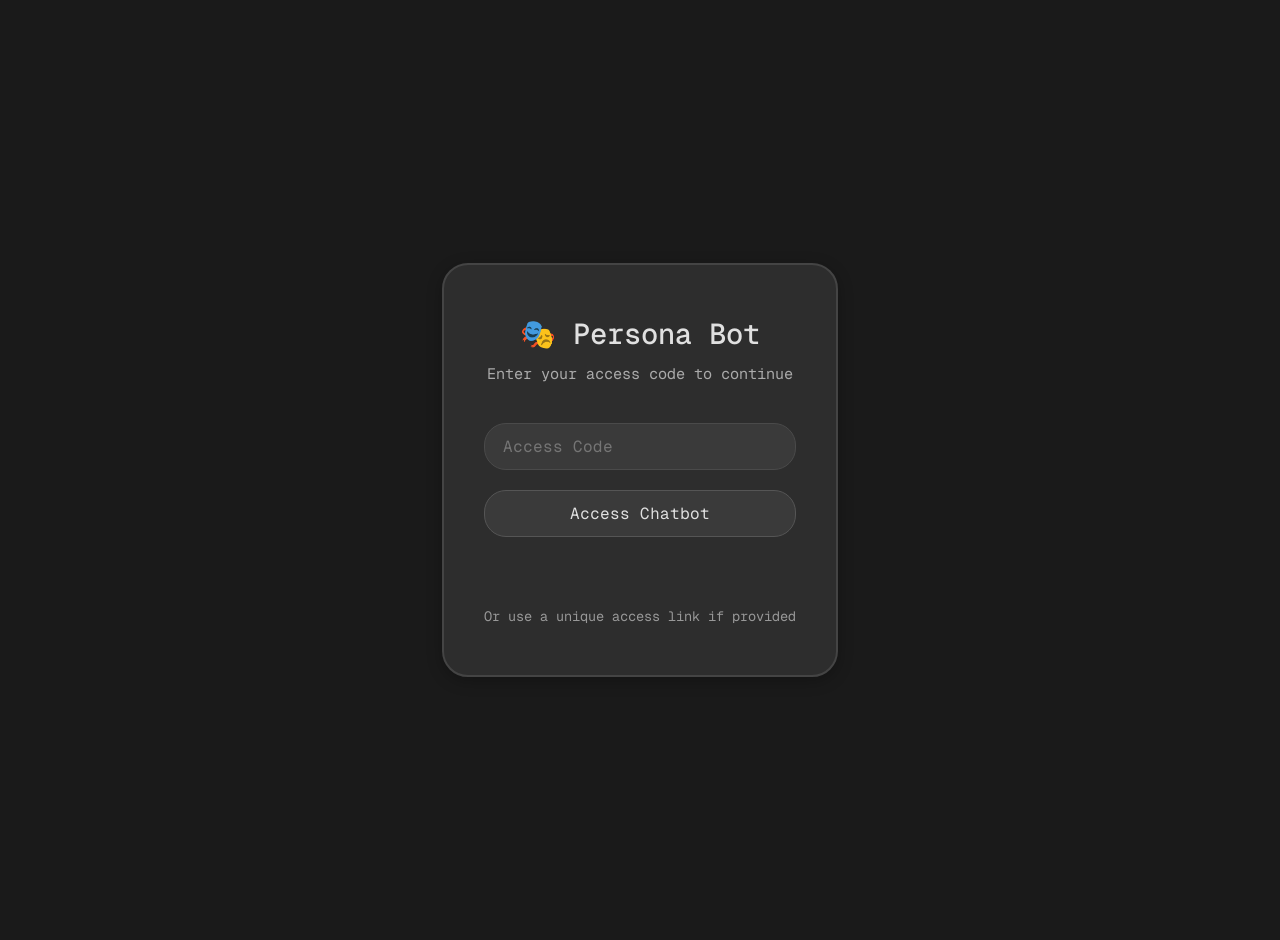
==== static/login.html @ 76a06f27 "Remove all files related to the AI Chatbot project, including application code, configuration files," ====
<!DOCTYPE html>
<html lang="en">
<head>
    <meta charset="UTF-8">
    <meta name="viewport" content="width=device-width, initial-scale=1.0">
    <title>Persona Bot - Access Required</title>
    <link rel="stylesheet" href="style.css">
    <style>
        body {
            overflow: hidden; /* Disable scrollbar */
        }
        
        .login-container {
            display: flex;
            justify-content: center;
            align-items: center;
            min-height: 100vh;
            background-color: var(--bg-color);
            padding: 20px;
            overflow: hidden; /* Disable scrollbar */
        }
        
        .login-box {
            background: var(--container-bg);
            border: 2px solid var(--border-color);
            border-radius: 26px;
            padding: 50px 40px;
            max-width: 420px;
            width: 100%;
            box-shadow: 0 4px 15px rgba(0, 0, 0, 0.25);
            display: flex;
            flex-direction: column;
            align-items: center;
        }
        
        .login-title {
            color: var(--header-text);
            margin: 0 0 12px 0;
            font-size: 1.8em;
            text-align: center;
            font-weight: 500;
        }
        
        .login-subtitle {
            color: var(--text-color);
            opacity: 0.7;
            margin: 0 0 40px 0;
            text-align: center;
            font-size: 0.95em;
        }
        
        .login-form {
            display: flex;
            flex-direction: column;
            gap: 20px;
            width: 100%;
            align-items: center;
        }
        
        .login-input {
            padding: 12px 18px;
            border: 1px solid var(--input-border);
            border-radius: 22px;
            font-size: 1em;
            background-color: var(--input-bg);
            color: var(--text-color);
            font-family: inherit;
            outline: none;
            transition: border-color 0.3s ease, background-color 0.3s ease;
            width: 100%;
            box-sizing: border-box;
            text-align: left; /* Left-align input text */
        }
        
        .login-input:focus {
            border-color: var(--button-bg);
            background-color: var(--input-bg);
        }
        
        .login-button {
            padding: 12px 18px;
            border: 1px solid var(--input-border);
            border-radius: 22px;
            font-size: 1em;
            background-color: var(--input-bg);
            color: var(--text-color);
            cursor: pointer;
            font-family: inherit;
            transition: border-color 0.3s ease, background-color 0.3s ease, transform 0.1s ease;
            width: 100%;
            box-sizing: border-box;
            text-align: center;
        }
        
        .login-button:hover {
            background-color: var(--button-bg);
            color: var(--button-text);
            border-color: var(--button-bg);
            transform: translateY(-1px);
        }
        
        .login-button:active {
            transform: translateY(0);
        }
        
        .login-button:disabled {
            opacity: 0.6;
            cursor: not-allowed;
            transform: none;
        }
        
        .error-message {
            color: #ff4444;
            font-size: 0.9em;
            text-align: center;
            margin-top: -5px;
            min-height: 20px;
            width: 100%;
        }
        
        .token-hint {
            font-size: 0.85em;
            color: var(--text-color);
            opacity: 0.6;
            text-align: center;
            margin-top: 15px;
            width: 100%;
        }
    </style>
</head>
<body class="dark-mode">
    <div class="login-container">
        <div class="login-box">
            <h1 class="login-title">🎭 Persona Bot</h1>
            <p class="login-subtitle">Enter your access code to continue</p>
            
            <form class="login-form" id="login-form">
                <input 
                    type="text" 
                    id="access-code" 
                    class="login-input" 
                    placeholder="Access Code" 
                    autocomplete="off"
                    autofocus
                    required
                >
                <button type="submit" class="login-button" id="login-button">Access Chatbot</button>
                <div class="error-message" id="error-message"></div>
                <div class="token-hint">Or use a unique access link if provided</div>
            </form>
        </div>
    </div>

    <script>
        const form = document.getElementById('login-form');
        const codeInput = document.getElementById('access-code');
        const loginButton = document.getElementById('login-button');
        const errorMessage = document.getElementById('error-message');
        
        // Check if there's a token in the URL
        const urlParams = new URLSearchParams(window.location.search);
        const token = urlParams.get('token');
        
        if (token) {
            // Auto-submit with token
            codeInput.value = token;
            submitLogin(token, true);
        }
        
        form.addEventListener('submit', (e) => {
            e.preventDefault();
            const code = codeInput.value.trim();
            if (!code) {
                showError('Please enter an access code');
                return;
            }
            submitLogin(code, false);
        });
        
        async function submitLogin(code, isToken) {
            loginButton.disabled = true;
            errorMessage.textContent = '';
            
            try {
                const response = await fetch('/login', {
                    method: 'POST',
                    headers: {
                        'Content-Type': 'application/json',
                    },
                    body: JSON.stringify({
                        code: isToken ? '' : code,
                        token: isToken ? code : ''
                    })
                });
                
                const data = await response.json();
                
                if (data.success) {
                    window.location.href = data.redirect || '/';
                } else {
                    showError(data.error || 'Invalid access code');
                    codeInput.focus();
                }
            } catch (error) {
                showError('Connection error. Please try again.');
                console.error('Login error:', error);
            } finally {
                loginButton.disabled = false;
            }
        }
        
        function showError(message) {
            errorMessage.textContent = message;
            setTimeout(() => {
                errorMessage.textContent = '';
            }, 5000);
        }
        
        // Allow Enter key to submit
        codeInput.addEventListener('keypress', (e) => {
            if (e.key === 'Enter') {
                form.dispatchEvent(new Event('submit'));
            }
        });
    </script>
</body>
</html>
---- static/style.css ----
/* --- style.css --- */
@import url('https://fonts.googleapis.com/css2?family=Geist+Mono:wght@100..900&display=swap');
@import url('https://fonts.googleapis.com/css2?family=Tiny5&display=swap'); /* Added Tiny5 font */

/* Define color variables in :root (light theme default) */
:root {
    --bg-color: #f4f4f4;
    --container-bg: #ffffff;
    --text-color: #333333;
    --border-color: #c7c7c7;
    --input-bg: #c7c7c7;
    --input-border: #cccccc;
    --button-bg: #007bff;
    --button-text: #ffffff;
    --button-hover-bg: #0056b3;
    --user-message-bg: #007bff;
    --user-message-text: #ffffff;
    --bot-message-bg: #c7c7c7;
    --bot-message-text: #333333;
    --header-bg: #f8f9fa;
    --header-text: #333333;
    --code-bg: #555555;
    --code-text: #ffffff;
    --badge-bg: #e0e0e0;
    --badge-text: #555555;
    --scrollbar-track: #f1f1f1;
    --scrollbar-thumb: #c1c1c1;
    --scrollbar-thumb-hover: #a8a8a8;
    --message-bg: #f4f4f4;
    /* Neumorphism Shadows REMOVED */
}

/* Define dark theme overrides */
body.dark-mode {
    --bg-color: #1a1a1a;
    --container-bg: #2d2d2d; /* Reverted dark bg */
    --text-color: #e0e0e0;
    --border-color: #444444; /* Reverted dark border */
    --input-bg: #3a3a3a;
    --input-border: #555555;
    --button-bg: #4a4a4a; /* Darker button still looks okay */
    --button-text: #e0e0e0;
    --button-hover-bg: #5a5a5a;
    --user-message-bg: #4a4a4a;
    --user-message-text: #e0e0e0;
    --bot-message-bg: #3a3a3a;
    --bot-message-text: #e0e0e0;
    --header-bg: #333333; /* Reverted dark header */
    --header-text: #e0e0e0;
    --code-bg: #000000;
    --code-text: #e0e0e0;
    --badge-bg: #4a4a4a;
    --badge-text: #cccccc;
    --scrollbar-track: #2d2d2d;
    --scrollbar-thumb: #555555;
    --scrollbar-thumb-hover: #6b6b6b;
    --message-bg: #2d2d2d;
    /* Neumorphism Shadows REMOVED */
}

/* Apply variables */
body {
    /* Prioritize Geist Mono, keep system fonts as fallbacks */
    font-family: "Geist Mono", Monaco, Consolas, "Courier New", monospace, -apple-system, BlinkMacSystemFont, "Segoe UI", Roboto, Helvetica, Arial, sans-serif, "Apple Color Emoji", "Segoe UI Emoji", "Segoe UI Symbol";
    margin: 0;
    padding: 0;
    display: flex; /* Use flex to center container */
    justify-content: center;
    align-items: center;
    min-height: 100vh;
    background-color: var(--bg-color);
    color: var(--text-color);
    transition: background-color 0.3s ease, color 0.3s ease;
}

.chat-container {
    background: var(--container-bg);
    box-shadow: 0 4px 15px rgba(0, 0, 0, 0.25); /* Restore subtle shadow */
    width: 95%;
    height: 95vh; /* Adjusted height */
    display: flex;
    flex-direction: column;
    border: 2px solid var(--border-color); /* Restore border */
    border-radius: 26px; /* Restore original radius */
    overflow: hidden;
    transition: background-color 0.3s ease, border-color 0.3s ease, box-shadow 0.3s ease; 
    /* Neumorphism Shadow REMOVED */
}

.header {
    display: flex;
    justify-content: space-between;
    align-items: center;
    padding: 12px 25px;
    border-bottom: 1px solid var(--border-color);
    background-color: var(--header-bg); /* Restore header background */
    flex-shrink: 0;
    transition: background-color 0.3s ease, border-color 0.3s ease;
    position: relative; /* Needed for absolute positioning of settings menu */
}

h1 {
    color: var(--header-text); /* Use header text color */
    margin: 0;
    font-size: 1.2em; /* Slightly larger */
    font-weight: 500; /* Medium weight */
    display: flex; /* Align badge */
    align-items: center;
    gap: 10px; /* Space between title and badge */
}

.model-badge {
    background-color: var(--badge-bg);
    color: var(--badge-text);
    padding: 3px 8px;
    border-radius: 10px;
    font-size: 0.7em;
    font-weight: normal;
    text-transform: uppercase;
}

.mood-indicator {
    display: inline-block;
    margin-right: 8px;
    font-size: 1.1em; /* Adjust size as needed */
    /* Animation could be added later */
}

.header-controls {
    display: flex;
    align-items: center;
    gap: 15px; /* Space between icon and switch */
}

.settings-icon {
    font-size: 1.4em;
    cursor: pointer; /* Indicate clickability (though none added yet) */
    color: var(--text-color);
}

/* --- Theme Toggle Switch CSS --- */
/* Variables inside the switch rule */
.switch {
  display: block;
  --width-of-switch: 3.5em;
  --height-of-switch: 2em;
  --size-of-icon: 1.4em;
  --slider-offset: 0.3em;
  position: relative;
  width: var(--width-of-switch);
  height: var(--height-of-switch);
}

.switch input {
  opacity: 0;
  width: 0;
  height: 0;
}

.slider {
  position: absolute;
  cursor: pointer;
  top: 0;
  left: 0;
  right: 0;
  bottom: 0;
  background-color: #cecece;
  transition: .4s;
  border-radius: 30px;
}

.slider:before {
  position: absolute;
  content: "";
  height: var(--size-of-icon,1.4em);
  width: var(--size-of-icon,1.4em);
  border-radius: 20px;
  left: var(--slider-offset,0.3em);
  top: 50%;
  transform: translateY(-50%);
  /* Light mode sun */
  background: linear-gradient(40deg,#ff0080,#ff8c00 70%);
  transition: .4s;
}

input:checked + .slider {
  background-color: var(--border-color); /* Dark background for slider */
}

input:checked + .slider:before {
  left: calc(100% - (var(--size-of-icon,1.4em) + var(--slider-offset,0.3em)));
  background: var(--border-color); /* Dark background for moon */
  /* Dark mode moon */
  box-shadow: inset -3px -2px 5px -2px #8983f7, inset -10px -4px 0 0 #a3dafb;
}
/* --- End Theme Toggle Switch CSS --- */


.chat-box {
    flex-grow: 1;
    overflow-y: auto;
    padding: 25px;
    display: flex;
    flex-direction: column;
    gap: 20px; /* INCREASED gap for more vertical spacing */
    /* Scrollbar Styling */
    scrollbar-width: thin; /* Firefox */
    scrollbar-color: var(--scrollbar-thumb) var(--scrollbar-track); /* Firefox */
}

/* Webkit Scrollbar Styling (Chrome, Safari, Edge) */
.chat-box::-webkit-scrollbar {
    width: 8px;
}
.chat-box::-webkit-scrollbar-track {
    background: var(--scrollbar-track);
    border-radius: 4px; /* Optional */
}
.chat-box::-webkit-scrollbar-thumb {
    background-color: var(--scrollbar-thumb);
    border-radius: 4px;
    border: 2px solid var(--scrollbar-track); /* Creates padding around thumb */
}
.chat-box::-webkit-scrollbar-thumb:hover {
    background-color: var(--scrollbar-thumb-hover);
}

/* --- Message Wrapper and Controls --- */
.message-wrapper {
    display: flex;
    align-items: flex-start; /* Align items to the top */
    width: 100%; /* Take full width to allow internal alignment */
    gap: 5px; /* Small gap between message/controls */
}

.user-msg-wrapper {
    justify-content: flex-end; /* Align user message content/controls to the right */
}

.bot-msg-wrapper {
    justify-content: flex-start; 
    flex-direction: column; 
    align-items: flex-start; 
    gap: 0px; /* Increase gap between message block and reactions */
}

/* Container for the message bubble and its adjacent controls */
.message-content-controls-block {
    display: flex;
    align-items: flex-start; /* Align bubble and controls */
    gap: 5px;
    /* Add this for bot messages to align correctly within the column wrapper */
    width: auto; /* Let it size based on content */ 
    max-width: 90%; /* Prevent block from becoming too wide */
}


.user-msg-wrapper .message-content-controls-block {
    /* Ensure user block aligns right within the main wrapper */
    margin-left: auto; 
}

/* Make message take available space within wrapper */
.message-wrapper .message {
    max-width: none; /* Remove max-width from message itself, handle in wrapper/block */
    word-wrap: break-word; /* Allow long words to break */
    overflow-wrap: break-word; /* Standard property */
    /* white-space: pre-wrap; Removed, handled by markdown rendering potentially */
}
.user-msg-wrapper .message {
    order: 2; /* Message second for user */
}

.message-controls {
    display: flex;
    flex-direction: column; /* Stack buttons vertically if needed */
    gap: 4px;
    opacity: 0; /* Hidden by default */
    transition: opacity 0.2s ease;
    order: 2; /* Controls second visually */
    position: relative; /* For positioning reaction palette */
}
.user-msg-wrapper .message-controls {
    order: 1; /* Controls first for user */
}

/* Show controls on wrapper hover */
.message-wrapper:hover .message-controls {
    opacity: 1;
}

.msg-ctrl-btn {
    background: rgba(0, 0, 0, 0.1);
    border: none;
    border-radius: 50%;
    color: var(--text-color);
    cursor: pointer;
    width: 28px; /* Slightly larger control buttons */
    height: 28px;
    display: flex;
    justify-content: center;
    align-items: center;
    padding: 0;
    opacity: 0.7;
    font-family: inherit; /* <-- Inherit font */
}

.msg-ctrl-btn:hover {
    background: rgba(0, 0, 0, 0.2);
    opacity: 1;
}

/* Style for SVGs inside buttons */
#send-button svg,
.msg-ctrl-btn svg,
.copy-button svg {
    width: 1.2em; 
    height: 1.2em;
    fill: currentColor; 
    align-items: center;
}

.settings-icon svg {
    width: 1em;
    height: 1em;
    fill: currentColor;
}

/* --- End Message Wrapper --- */

.message {
    padding: 12px 18px;
    border-radius: 20px;
    line-height: 1.5;
    word-wrap: break-word;
    transition: background-color 0.3s ease, color 0.3s ease;
    box-shadow: 0 1px 2px rgba(0, 0, 0, 0.08);
}

.user-message {
    background-color: var(--user-message-bg);
    color: var(--user-message-text);
    align-self: flex-end;
    border-bottom-right-radius: 6px; /* Adjust curve */
}

.bot-message {
    background-color: var(--bot-message-bg);
    color: var(--bot-message-text);
    align-self: flex-start;
    border-bottom-left-radius: 6px; /* Adjust curve */
}

/* Styling for Markdown elements within bot messages */
.bot-message p {
    margin-top: 0;
    margin-bottom: 0.5em;
}
.bot-message p:last-child {
    margin-bottom: 0;
}
.bot-message ul, .bot-message ol {
    margin-top: 0.5em;
    margin-bottom: 0.5em;
    padding-left: 25px;
}
.bot-message li {
    margin-bottom: 0.25em;
}
.bot-message strong {
    font-weight: bold;
}
.bot-message em {
    font-style: italic;
}
.bot-message code {
    background-color: var(--code-bg);
    color: var(--code-text);
    padding: 0.2em 0.4em;
    border-radius: 3px;
    font-family: monospace;
    font-size: 0.9em;
}
.bot-message pre {
    background-color: var(--code-bg);
    color: var(--code-text);
    padding: 10px;
    border-radius: 4px;
    overflow-x: auto;
    font-family: monospace;
    font-size: 0.9em;
    margin: 0.5em 0;
}
.bot-message pre code {
    background-color: transparent;
    padding: 0;
}


.input-area {
    display: flex;
    align-items: center;
    padding: 15px 25px; /* Adjusted padding */
    border-top: 1px solid var(--border-color); 
    background-color: var(--container-bg); /* Restore input area background */
    flex-shrink: 0;
    transition: border-color 0.3s ease, background-color 0.3s ease;
    /* Match bottom corners to container */
    border-bottom-left-radius: 24px; /* Container radius (26px) - border (2px) */
    border-bottom-right-radius: 24px; /* Container radius (26px) - border (2px) */
    /* Ensure it stays rounded even if container overflow fails */
    overflow: hidden; 
}

#user-input {
    flex-grow: 1;
    padding: 12px 18px; /* Match message padding */
    border: none; /* Remove border */
    border-radius: 22px; /* Match button radius */
    margin-right: 10px;
    font-size: 1em;
    background-color: var(--input-bg); /* Use input specific bg */
    color: var(--text-color);
    transition: background-color 0.3s ease, color 0.3s ease;
    outline: none; /* Remove focus outline */
    font-family: inherit; /* <-- Inherit font */
    /* Optional: Add inner neumorphism to input */
    /* box-shadow: inset 5px 5px 10px var(--neumorphism-shadow-dark), 
                 inset -5px -5px 10px var(--neumorphism-shadow-light); */
}

/* --- Main Send Button Styling --- */
#send-button { 
    padding: 0;
    width: 44px; 
    height: 44px; 
    border: none;
    border-radius: 50%; 
    cursor: pointer;
    transition: background-color 0.2s ease, opacity 0.2s ease;
    margin-left: 5px;
    display: flex; 
    justify-content: center;
    align-items: center;
    flex-shrink: 0; 
    font-family: inherit; /* <-- Inherit font (for text if button had it) */
}

#send-button {
    background-color: var(--button-bg);
    color: var(--button-text);
    /* Add Send Icon (e.g., FontAwesome or SVG later) */
}
#send-button:hover {
    background-color: var(--button-hover-bg);
}
#send-button:disabled {
    background-color: var(--button-bg); /* Keep color when disabled */
    opacity: 0.6;
    cursor: not-allowed;
}

/* Hide stop button */
.stop-button {
    display: none; /* Hide by default */
}
.stop-button.visible { /* Use .visible class to show */
    display: flex; 
}

/* --- Settings Menu Styles --- */
.settings-menu {
    position: absolute;
    top: 99%; /* Position below header */
    right: 0px; /* Align with header controls */
    background-color: var(--header-bg); /* Match container */
    border: 1px solid var(--border-color);
    border-top: none; /* Remove top border */
    border-right: none;
    border-radius: 0 0 0px 8px; /* Round bottom corners */
    box-shadow: 0 4px 8px rgba(0, 0, 0, 0.1);
    padding: 15px;
    z-index: 10; /* Ensure it's above chat box */
    min-width: 250px;
    display: flex;
    flex-direction: column;
    gap: 10px;
    transition: opacity 0.2s ease, transform 0.2s ease;
    opacity: 0;
    transform: translateY(-10px);
    pointer-events: none; /* Prevent interaction when hidden */
}

.settings-menu.visible {
    opacity: 1;
    transform: translateY(0);
    pointer-events: auto;
}

.settings-menu label {
    font-size: 0.9em;
    font-weight: 500;
    color: var(--text-color);
}

.settings-menu select,
.settings-menu textarea {
    background-color: var(--input-bg);
    color: var(--text-color);
    border: 1px solid var(--input-border);
    border-radius: 4px;
    padding: 8px;
    font-family: inherit;
    font-size: 0.9em;
    width: 100%; /* Make them full width */
    box-sizing: border-box; /* Include padding/border in width */
    font-family: inherit; /* <-- Inherit font */
}

.settings-menu select {
    appearance: none; /* Remove default appearance */
    background-image: url('data:image/svg+xml;charset=US-ASCII,%3Csvg%20xmlns%3D%22http%3A%2F%2Fwww.w3.org%2F2000%2Fsvg%22%20width%3D%22292.4%22%20height%3D%22292.4%22%3E%3Cpath%20fill%3D%22%23333333%22%20d%3D%22M287%2069.4a17.6%2017.6%200%200%200-13-5.4H18.4c-5%200-9.3%201.8-12.9%205.4A17.6%2017.6%200%200%200%200%2082.2c0%205%201.8%209.3%205.4%2012.9l128%20127.9c3.6%203.6%207.8%205.4%2012.8%205.4s9.2-1.8%2012.8-5.4L287%2095c3.5-3.5%205.4-7.8%205.4-12.8%200-5-1.9-9.2-5.5-12.8z%22%2F%3E%3C%2Fsvg%3E');
    background-repeat: no-repeat;
    background-position: right .7em top 50%;
    background-size: .65em auto;
    padding-right: 2em; /* Make space for arrow */
}

/* Adjust select arrow color for dark mode */
body.dark-mode .settings-menu select {
    background-image: url('data:image/svg+xml;charset=US-ASCII,%3Csvg%20xmlns%3D%22http%3A%2F%2Fwww.w3.org%2F2000%2Fsvg%22%20width%3D%22292.4%22%20height%3D%22292.4%22%3E%3Cpath%20fill%3D%22%23e0e0e0%22%20d%3D%22M287%2069.4a17.6%2017.6%200%200%200-13-5.4H18.4c-5%200-9.3%201.8-12.9%205.4A17.6%2017.6%200%200%200%200%2082.2c0%205%201.8%209.3%205.4%2012.9l128%20127.9c3.6%203.6%207.8%205.4%2012.8%205.4s9.2-1.8%2012.8-5.4L287%2095c3.5-3.5%205.4-7.8%205.4-12.8%200-5-1.9-9.2-5.5-12.8z%22%2F%3E%3C%2Fsvg%3E');
}

.settings-menu textarea {
    resize: vertical;
    min-height: 60px;
}

#ruleset-label,
#ruleset-input {
    display: block; /* Default display */
}

#ruleset-label.hidden,
#ruleset-input.hidden {
    display: none; /* Hide when persona is not 'custom' */
}

.settings-buttons {
    display: flex;
    justify-content: space-between; /* Align buttons to the right */
    margin-top: 10px; 
}

.settings-menu button {
    background-color: var(--button-bg);
    color: var(--button-text);
    border: none;
    border-radius: 4px;
    padding: 8px 12px;
    cursor: pointer;
    font-size: 0.9em;
    transition: background-color 0.2s ease;
    font-family: inherit; /* <-- Inherit font */
}

#clear-chat-button {
    background-color: #6c757d; /* Grey color */
    order: 2; /* Put clear button second visually */
}

#save-settings-button {
    order: 1; /* Put save button first */
}

#clear-chat-button:hover {
    background-color: #5a6268;
}

.settings-menu button:hover {
    background-color: var(--button-hover-bg);
}

/* Simple class to hide elements */
.hidden {
    display: none !important;
}

/* --- End Settings Menu Styles --- */

/* Styling for Markdown elements ... */
.bot-message code { /* Inline code */
    background-color: var(--code-bg);
    color: var(--code-text);
    padding: 0.2em 0.4em;
    border-radius: 3px;
    font-family: monospace;
    font-size: 0.9em;
}

/* Remove default <pre> styling if wrapper handles it */
/*
.bot-message pre {
    background-color: var(--code-bg);
    color: var(--code-text);
    padding: 10px;
    border-radius: 4px;
    overflow-x: auto; 
    font-family: monospace;
    font-size: 0.9em;
    margin: 0.5em 0;
}
*/

.bot-message pre code { /* Reset background/padding for code inside pre */
    background-color: transparent;
    padding: 0;
    font-size: inherit; /* Inherit font size from pre */
}


/* --- Enhanced Code Block Styles --- */
.code-block-wrapper {
    background-color: #282c34; /* Dark background matching atom-one-dark */
    border-radius: 8px;
    margin: 1em 0; /* Add some vertical margin */
    overflow: hidden; /* Ensure children conform to rounded corners */
}

.code-block-header {
    display: flex;
    justify-content: space-between;
    align-items: center;
    background-color: #333333; /* Slightly darker header */
    padding: 5px 15px;
    border-bottom: 1px solid #3e4451; /* Subtle border */
}

.language-name {
    color: #abb2bf; /* Light grey text */
    font-size: 0.85em;
    text-transform: lowercase;
    font-family: sans-serif;
}

.code-controls {
    display: flex;
    gap: 10px;
}

.copy-button /* Add Edit button styles later */ {
    background: none;
    border: none;
    color: #abb2bf;
    cursor: pointer;
    /* font-size: 0.85em; REMOVED */
    padding: 0; /* Remove padding if using icon */
    border-radius: 4px;
    transition: background-color 0.2s ease;
    display: flex; /* Align icon */
    align-items: center;
    justify-content: center;
    min-width: 40px; /* Ensure space for 'Copied!' text */
    height: 24px; /* Match height */
    font-family: inherit; /* <-- Inherit font */
}

/* Adjust copy button text styling when text is shown */
.copy-button[title="Copied!"], 
.copy-button[title="Error copying"] {
    font-size: 0.8em;
    padding: 3px 6px;
}

.copy-button:hover {
    background-color: #3e4451; /* Hover effect */
}

/* Style the <pre> element within the wrapper */
.code-block-wrapper pre {
    margin: 0; /* Remove default margin */
    padding: 15px; /* Add padding inside */
    overflow-x: auto; /* Keep horizontal scroll */
    color: #abb2bf; /* Default code text color from theme */
    font-family: monospace; 
    font-size: 0.9em;
}
/* --- End Enhanced Code Block Styles --- */

/* --- Custom Highlight.js Overrides --- */
.code-block-wrapper .hljs-comment {
    color: #6a9955 !important; /* Green color for comments - !important might be needed to override theme */
    /* font-style: italic; */ /* Optional: make comments italic */
}
/* --- End Custom Highlight.js Overrides --- */

/* --- Typing Indicator --- */
.typing-indicator {
    text-align: center; /* Center the inline-block spans */
    padding: 5px 0; /* Add some vertical padding for spacing */
}

.typing-indicator span {
    display: inline-block;
    width: 6px;
    height: 6px;
    background-color: var(--text-color);
    border-radius: 50%;
    margin: 0 2px; /* Slightly increase margin between dots */
    animation: typing-blink 1.4s infinite both;
}

.typing-indicator span:nth-child(1) { animation-delay: 0s; }
.typing-indicator span:nth-child(2) { animation-delay: 0.2s; }
.typing-indicator span:nth-child(3) { animation-delay: 0.4s; }

@keyframes typing-blink {
    0% { opacity: 0.2; }
    20% { opacity: 1; }
    100% { opacity: 0.2; }
}
/* --- End Typing Indicator --- */

/* --- Persona-Specific Message Styling --- */
.bot-message.persona-pirate {
    font-family: 'Papyrus', fantasy; /* Example font */
    background-color: #eaddc7; /* Parchment-like */
    color: #5a3a22; /* Brown text */
}
body.dark-mode .bot-message.persona-pirate {
    background-color: #4a3c2a;
    color: #d8c0a1;
}

.bot-message.persona-steve {
    font-family: 'Tiny5', sans-serif; /* USE Tiny5 font */
    background-color: #a0d9a0; /* Brighter green */
    color: #3a3a3a; /* Darker text */
    border: 3px solid #5f8f5f; /* Thicker, darker green border */
    border-radius: 4px; /* Sharper corners */
    image-rendering: pixelated; /* Helps font rendering */
    font-size: 1.1em; /* Slightly increase font size for pixel font readability */
}
body.dark-mode .bot-message.persona-steve {
    background-color: #2f4f2f;
    color: #e0e0e0;
    border-color: #7f9f7f; /* Slightly lighter border for dark mode */
}

.bot-message.persona-kinglebron {
    font-family: Georgia, serif; /* Regal-ish */
    background-color: #552583; /* Light gold/cream */
    color: #ffffff; /* Indigo */
    border-left: 5px solid #FDB927; /* Gold border */
}
body.dark-mode .bot-message.persona-kinglebron {
    background-color: #552583; /* Dark purple/blue */
    color: #ffffff;
    border-left-color: #FDB927; /* Dark gold */
}

/* ASCII Artist style (mostly handled by pre/code) */
.bot-message.persona-ascii-artist pre {
    line-height: 1.1; /* Adjust line height for art */
    font-size: 1em; /* Maybe slightly larger font */
}
/* --- End Persona Styling --- */

/* --- Emoji Reactions --- */
.reactions-palette {
    position: absolute;
    bottom: 100%; /* Position above the controls */
    left: 50%;
    transform: translateX(-50%) translateY(-5px); /* Center and offset */
    background-color: var(--container-bg);
    border-radius: 20px;
    padding: 5px 8px;
    box-shadow: 0 2px 5px rgba(0,0,0,0.2);
    display: flex;
    gap: 5px;
    z-index: 11;
    opacity: 0;
    visibility: hidden;
    transition: opacity 0.2s ease, visibility 0.2s ease;
}

.reactions-palette.visible {
    opacity: 1;
    visibility: visible;
}

.reaction-emoji {
    cursor: pointer;
    font-size: 1.1em;
    padding: 2px;
    transition: transform 0.1s ease;
}

.reaction-emoji:hover {
    transform: scale(1.3);
}

.message-reactions {
    /* Container for added reactions below the BOT message bubble */
    display: flex;
    flex-wrap: wrap;
    gap: 2px;
    margin-left: 0px; /* Align roughly with bot message start */
    margin-top: -10px; /* Reduced margin, now directly below the block */
    width: fit-content; 
    max-width: 100%; 
}

/* No specific positioning needed now, handled by wrapper */
/*
.bot-msg-wrapper .message-reactions {
    align-self: flex-start; 
}
*/

.reaction-bubble {
    background-color: var(--bot-message-bg); /* Default background */
    border: 1px solid var(--border-color); /* Default border */
    border-radius: 10px; /* Keep consistent rounding */
    padding: 1px 5px;
    font-size: 0.8em;
    display: flex;
    align-items: center;
    gap: 3px;
    color: var(--bot-message-text); /* Ensure text color matches */
}

/* Remove general dark mode override, rely on variables and specific rules */
/* body.dark-mode .reaction-bubble { ... } */

.reaction-bubble .count {
    font-size: 0.9em;
    color: var(--text-color); /* Count color uses general text color */
}

/* --- Persona-themed Reaction Bubbles --- */

/* Pirate */
.bot-msg-wrapper:has(.bot-message.persona-pirate) .reaction-bubble {
    background-color: #eaddc7;
    color: #5a3a22;
    border-color: #a1887f; /* Add a subtle border */
}
body.dark-mode .bot-msg-wrapper:has(.bot-message.persona-pirate) .reaction-bubble {
    background-color: #4a3c2a;
    color: #d8c0a1;
    border-color: #795548;
}

/* Steve */
.bot-msg-wrapper:has(.bot-message.persona-steve) .reaction-bubble {
    background-color: #a0d9a0; 
    color: #3a3a3a; 
    border: 2px solid #5f8f5f; /* Match message border style */
    border-radius: 4px; /* Match message rounding */
}
body.dark-mode .bot-msg-wrapper:has(.bot-message.persona-steve) .reaction-bubble {
    background-color: #2f4f2f;
    color: #e0e0e0;
    border-color: #7f9f7f;
}

/* King LeBron */
.bot-msg-wrapper:has(.bot-message.persona-kinglebron) .reaction-bubble {
    background-color: #552583; 
    color: #ffffff; 
    border: 1px solid #FDB927; /* Use accent border */
}
body.dark-mode .bot-msg-wrapper:has(.bot-message.persona-kinglebron) .reaction-bubble {
    /* Keep the same for dark mode? Or adjust slightly? */
    background-color: #552583; 
    color: #ffffff;
    border-color: #FDB927;
}

/* Professor Oak (Subtle theme) */
.bot-msg-wrapper:has(.bot-message.persona-prof-oak) .reaction-bubble {
    /* Use a slightly tinted version of the default */
    background-color: color-mix(in srgb, var(--bot-message-bg) 90%, #78C850 10%);
    border-color: #78C850; /* Use a hint of green */
    color: var(--bot-message-text);
}

/* Add rules for other personas (code-explainer, bullet-points) if desired */

/* --- End Emoji Reactions --- */

/* Style the <pre> element within the wrapper */
.code-block-wrapper pre {
    margin: 0; /* Remove default margin */
    padding: 15px; /* Add padding inside */
    overflow-x: auto; /* Keep horizontal scroll */
    color: #abb2bf; /* Default code text color from theme */
    font-family: monospace; 
    font-size: 0.9em;
}

@font-face {
    font-family: 'Minecraftia';
    src: url('https://raw.githubusercontent.com/alex-saunders/minecraft-font/master/fonts/Minecraftia-Regular.woff2') format('woff2'),
         url('https://raw.githubusercontent.com/alex-saunders/minecraft-font/master/fonts/Minecraftia-Regular.woff') format('woff');
    font-weight: normal;
    font-style: normal;
}

/* --- Pokedex Entry Styling --- */
.pokedex-container {
    border: 2px solid var(--border-color);
    border-radius: 8px;
    background-color: color-mix(in srgb, var(--message-bg) 90%, var(--text-color) 5%); /* Slightly tinted message bg */
    padding: 0; /* Remove padding, apply to inner elements */
    max-width: 380px; /* Slightly smaller */
    margin: 5px 0;
    font-family: sans-serif;
    overflow: hidden; /* Ensure rounded corners contain children */
}

.pokedex-header {
    display: flex;
    justify-content: space-between;
    align-items: center;
    /* Use a mix for the header bg, slightly darker than container */
    background-color: color-mix(in srgb, var(--message-bg) 75%, var(--text-color) 10%); 
    color: var(--text-color); /* Use theme text color */
    padding: 8px 15px;
    /* border-radius: 5px 5px 0 0; Removed, container handles rounding */
    /* margin: -10px -10px 10px -10px; Removed */
    border-bottom: 2px solid var(--border-color);
}

.pokedex-name {
    font-size: 1.3em;
    font-weight: bold;
    color: var(--text-color); /* Ensure name uses theme text color */
}

.pokedex-id {
    font-size: 1.1em;
    font-weight: bold;
    /* Use a slightly less prominent background */
    background-color: color-mix(in srgb, var(--border-color) 50%, transparent);
    color: var(--text-color); 
    padding: 3px 9px;
    border-radius: 10px;
    border: 1px solid var(--border-color);
}

.pokedex-image-container { 
    padding: 15px; 
    text-align: center;
    border-bottom: 1px solid var(--border-color); /* Border below image */
}

.pokedex-image {
    display: block;
    margin: 0 auto; /* Center within container */
    width: 60%; 
    max-width: 180px;
    image-rendering: pixelated; 
}

.pokedex-sections { /* Type/Ability */
    display: grid;
    grid-template-columns: 1fr 1fr;
    gap: 0; /* Remove gap, rely on section padding/border */
    /* margin-bottom: 15px; */
    border-top: 1px solid var(--border-color);
    border-bottom: 1px solid var(--border-color);
}

.pokedex-section {
    background-color: transparent; /* Make sections transparent */
    border: none; /* Remove section border */
    /* border-radius: 5px; */
    padding: 10px;
}

.pokedex-section.type-section {
    border-right: 1px solid var(--border-color); /* Add border between sections */
}

.pokedex-section-label {
    font-weight: bold;
    text-align: center;
    margin-bottom: 8px;
    padding-bottom: 4px;
    border-bottom: 1px solid var(--border-color); /* Thinner border */
    color: var(--text-color); 
}

/* Type Tags */
.type-box {
    display: flex;
    justify-content: center;
    flex-wrap: wrap; /* Allow wrapping if two types are wide */
    gap: 5px;
}
.type-tag {
    display: inline-block;
    padding: 2px 8px;
    border-radius: 4px;
    color: white; 
    font-weight: bold;
    text-transform: uppercase;
    font-size: 0.75em;
    border: 1px solid rgba(0,0,0,0.2);
    text-shadow: 1px 1px 1px rgba(0,0,0,0.3); /* Add slight shadow for readability */
}

/* Specific Type Colors */
.type-tag.type-tag-grass    { background-color: #78C850; }
.type-tag.type-tag-poison   { background-color: #A040A0; }
.type-tag.type-tag-fire     { background-color: #F08030; }
.type-tag.type-tag-water    { background-color: #6890F0; }
.type-tag.type-tag-electric { background-color: #F8D030; }
.type-tag.type-tag-normal   { background-color: #A8A878; }
.type-tag.type-tag-fighting { background-color: #C03028; }
.type-tag.type-tag-flying   { background-color: #A890F0; }
.type-tag.type-tag-ground   { background-color: #E0C068; }
.type-tag.type-tag-rock     { background-color: #B8A038; }
.type-tag.type-tag-bug      { background-color: #A8B820; }
.type-tag.type-tag-ghost    { background-color: #705898; }
.type-tag.type-tag-steel    { background-color: #B8B8D0; }
.type-tag.type-tag-psychic  { background-color: #F85888; }
.type-tag.type-tag-ice      { background-color: #98D8D8; }
.type-tag.type-tag-dragon   { background-color: #7038F8; }
.type-tag.type-tag-dark     { background-color: #705848; }
.type-tag.type-tag-fairy    { background-color: #EE99AC; }

/* Abilities */
.ability-box {
    display: flex;
    flex-direction: column;
    gap: 5px;
}
.ability-name {
     font-size: 0.95em;
}
.hidden-ability-tag {
    font-size: 0.8em;
    font-style: italic;
    color: color-mix(in srgb, var(--text-color) 60%, transparent); /* Dimmed theme text color */
    margin-left: 5px;
}

/* Stats Section */
.stats-section {
     grid-column: 1 / -1; 
     border-top: 1px solid var(--border-color);
     padding-top: 10px;
     margin-top: -1px; /* Overlap border slightly */
}
.stats-box {
    display: flex;
    flex-direction: column;
    gap: 5px;
}
.stat-row {
    display: grid;
    grid-template-columns: 80px 1fr 30px; /* Adjust widths as needed */
    align-items: center;
    gap: 5px;
    font-size: 0.9em;
}
.stat-name {
    text-align: right;
    font-weight: bold;
}
.stat-bar-container {
    background-color: color-mix(in srgb, var(--border-color) 50%, transparent); /* Faded border color */
    border-radius: 5px;
    overflow: hidden;
    height: 12px; 
}
.stat-bar {
    height: 100%;
    border-radius: 5px;
}
/* Stat Bar Colors (Keep these fixed for now, or use variables if desired) */
.stat-bar.low-stat { background-color: #F85888; } 
.stat-bar.mid-stat { background-color: #F8D030; } 
.stat-bar.high-stat { background-color: #78C850; } 

.stat-value {
    text-align: right;
    font-weight: bold;
}

/* --- End Pokedex Styling --- */

/* --- Added Styles for Pokedex Height/Weight and Flavor Text --- */

/* Style the new Height/Weight Section */
.pokedex-height-weight {
    display: flex; /* Arrange Height/Weight side-by-side */
    justify-content: space-around; /* Space them out */
    align-items: center;
    padding: 8px 15px; /* Add padding */
    font-size: 0.9em;
    border-bottom: 1px solid var(--border-color); /* Border below H/W */
    background-color: color-mix(in srgb, var(--message-bg) 95%, var(--text-color) 2%); /* Very subtle background */
}

/* Style labels and values within H/W */
.pokedex-height-weight div {
    /* display: flex; */ /* Removed - let them stack if needed */
    /* gap: 5px; */
    align-items: baseline;
}

.hw-label {
    font-weight: bold;
    color: var(--text-color);
    margin-right: 5px;
}



/* Style the Flavor Text Section */
.pokedex-flavor-section {
    padding: 12px 15px;
    border-top: none; /* Remove top border if adjacent H/W has bottom */
    /* margin-top: -1px; Removed overlap */
    background-color: color-mix(in srgb, var(--message-bg) 95%, var(--text-color) 2%); /* Match H/W bg */
}

.pokedex-flavor-text {
    font-family: 'Georgia', serif; 
    font-size: 0.95em;
    font-style: italic;
    color: color-mix(in srgb, var(--text-color) 80%, transparent);
    text-align: center;
    margin: 0; 
}

/* --- NEW Styles for Evolves Into Section --- */
.pokedex-evolves-into {
    padding: 10px 15px; /* Match flavor text padding */
    background-color: color-mix(in srgb, var(--message-bg) 95%, var(--text-color) 2%); /* Match H/W bg */
    border-top: 1px solid var(--border-color);
}

.evolves-into-box {
    display: flex;
    justify-content: center; /* Center the evolution links */
    align-items: center;
    flex-wrap: wrap; /* Allow wrapping */
    gap: 10px; /* Space between links */
    margin-top: 5px; /* Space below label */
}

.evolution-link {
    display: inline-block;
    padding: 4px 12px;
    border-radius: 15px; /* Pill shape */
    background-color: var(--button-bg);
    color: var(--button-text);
    font-size: 0.85em;
    font-weight: 500;
    text-decoration: none;
    cursor: pointer;
    border: 1px solid color-mix(in srgb, var(--button-bg) 70%, black);
    transition: background-color 0.2s ease, transform 0.1s ease;
    font-family: inherit; /* <-- Inherit font */
}

.evolution-link:hover {
    background-color: var(--button-hover-bg);
    transform: translateY(-1px);
}
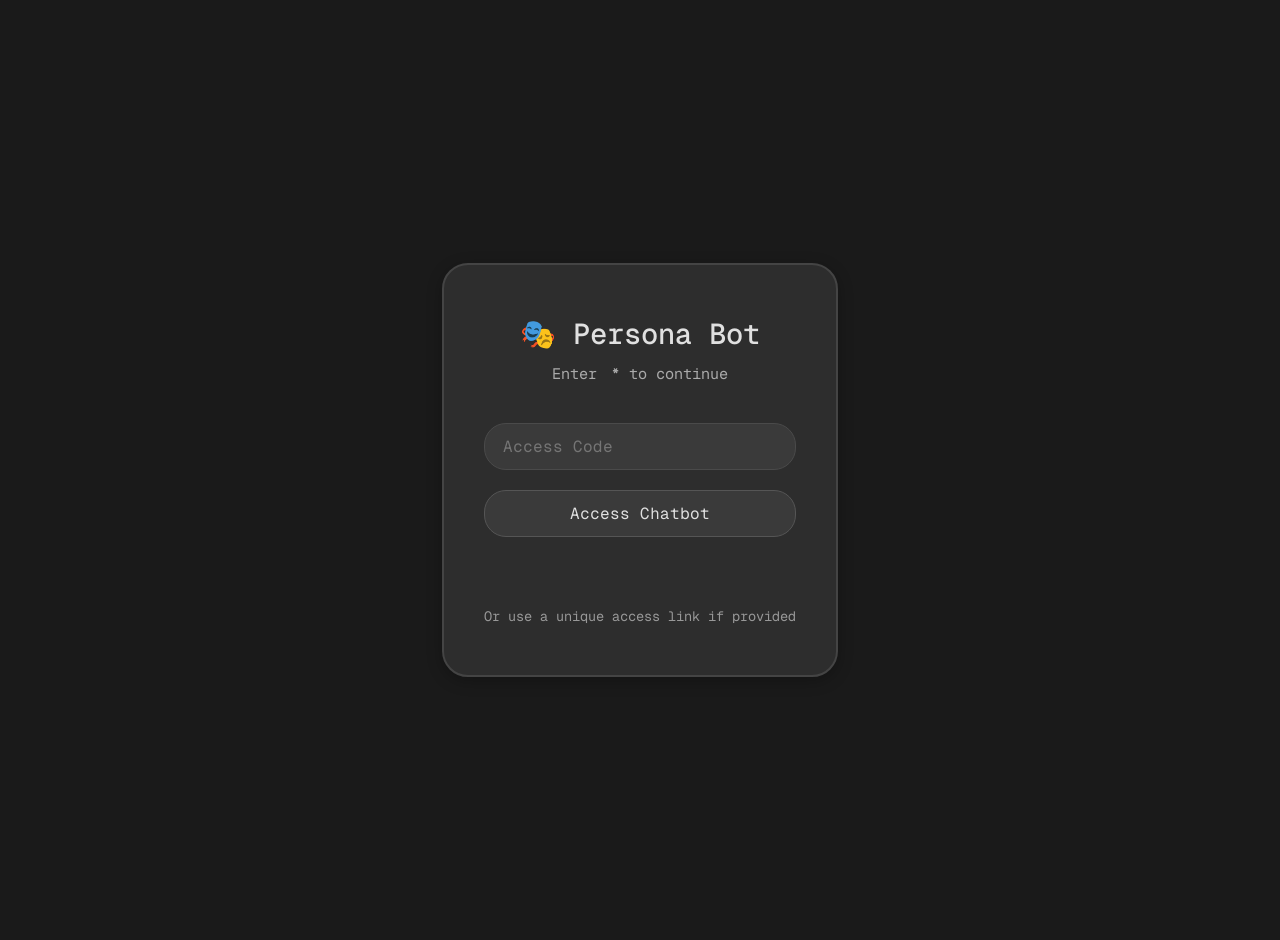
==== commit 9a4cf74c: "Add API endpoint to retrieve access code and enhance login page with tooltip" ====
--- a/static/login.html
+++ b/static/login.html
@@ -126,13 +126,47 @@
             margin-top: 15px;
             width: 100%;
         }
+
+        /* Styles for Tooltip */
+        .tooltip-container {
+            position: relative;
+            display: inline-block;
+            cursor: pointer;
+            color: var(--header-text);
+            margin-left: 5px;
+            font-weight: bold;
+        }
+
+        .tooltip-container .tooltip-text {
+            visibility: hidden;
+            width: 220px;
+            background-color: #333;
+            color: #fff;
+            text-align: center;
+            border-radius: 6px;
+            padding: 8px;
+            position: absolute;
+            z-index: 1;
+            bottom: 150%;
+            left: 50%;
+            margin-left: -110px;
+            opacity: 0;
+            transition: opacity 0.3s;
+            font-weight: normal;
+            white-space: nowrap; /* Prevent text wrapping in tooltip */
+        }
+
+        .tooltip-container:hover .tooltip-text {
+            visibility: visible;
+            opacity: 1;
+        }
     </style>
 </head>
 <body class="dark-mode">
     <div class="login-container">
         <div class="login-box">
             <h1 class="login-title">🎭 Persona Bot</h1>
-            <p class="login-subtitle">Enter your access code to continue</p>
+            <p class="login-subtitle">Enter <strong id="dynamic-access-code-placeholder"></strong><span class="tooltip-container">*<span class="tooltip-text">Visible, as it is a free API with a daily limit. Serving only as protection against bots/crawlers.</span></span> to continue</p>
             
             <form class="login-form" id="login-form">
                 <input 
@@ -152,6 +186,21 @@
     </div>
 
     <script>
+        document.addEventListener('DOMContentLoaded', () => {
+            // Fetch and display the access code
+            fetch('/api/access-code')
+                .then(response => response.json())
+                .then(data => {
+                    if (data.access_code) {
+                        const accessCodePlaceholder = document.getElementById('dynamic-access-code-placeholder');
+                        if (accessCodePlaceholder) {
+                            accessCodePlaceholder.textContent = data.access_code;
+                        }
+                    }
+                })
+                .catch(error => console.error('Error fetching access code:', error));
+        });
+
         const form = document.getElementById('login-form');
         const codeInput = document.getElementById('access-code');
         const loginButton = document.getElementById('login-button');
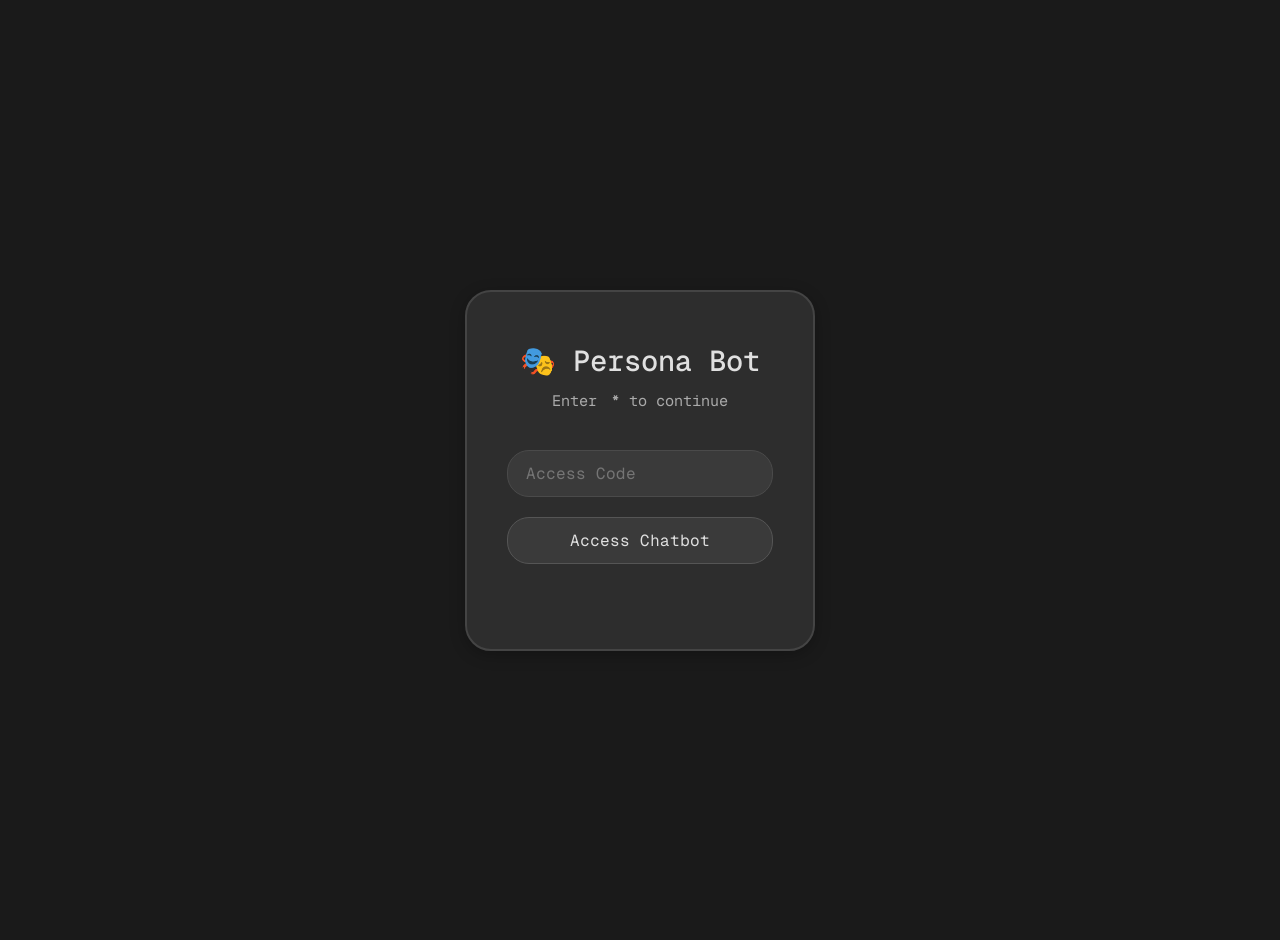
==== commit be78a2e5: "Refactor tooltip positioning and update tooltip text for clarity" ====
--- a/static/login.html
+++ b/static/login.html
@@ -17,7 +17,6 @@
             min-height: 100vh;
             background-color: var(--bg-color);
             padding: 20px;
-            overflow: hidden; /* Disable scrollbar */
         }
         
         .login-box {
@@ -149,11 +148,10 @@
             z-index: 1;
             bottom: 150%;
             left: 50%;
-            margin-left: -110px;
+            transform: translateX(-50%);
             opacity: 0;
             transition: opacity 0.3s;
             font-weight: normal;
-            white-space: nowrap; /* Prevent text wrapping in tooltip */
         }
 
         .tooltip-container:hover .tooltip-text {
@@ -166,7 +164,7 @@
     <div class="login-container">
         <div class="login-box">
             <h1 class="login-title">🎭 Persona Bot</h1>
-            <p class="login-subtitle">Enter <strong id="dynamic-access-code-placeholder"></strong><span class="tooltip-container">*<span class="tooltip-text">Visible, as it is a free API with a daily limit. Serving only as protection against bots/crawlers.</span></span> to continue</p>
+            <p class="login-subtitle">Enter <strong id="dynamic-access-code-placeholder"></strong><span class="tooltip-container">*<span class="tooltip-text">Visible, as it is a free API with a daily limit. <br> Serving only as protection against bots/crawlers.</span></span> to continue</p>
             
             <form class="login-form" id="login-form">
                 <input 
@@ -180,7 +178,6 @@
                 >
                 <button type="submit" class="login-button" id="login-button">Access Chatbot</button>
                 <div class="error-message" id="error-message"></div>
-                <div class="token-hint">Or use a unique access link if provided</div>
             </form>
         </div>
     </div>
